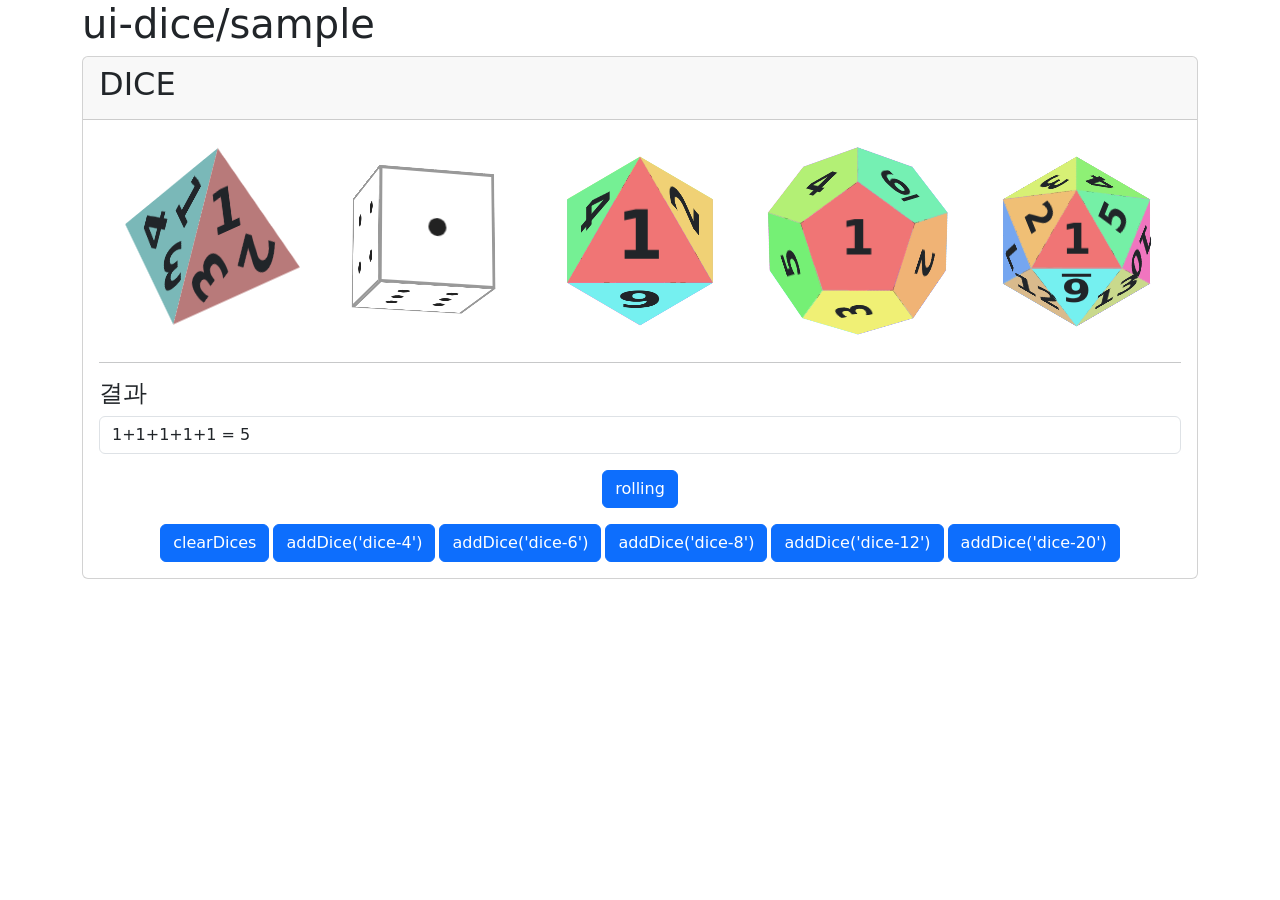
==== sample/index.html @ 6c39844c "sample" ====
<!doctype html>
<html lang="ko" >
<head>
    <title>ui-dice/sample</title>
    <meta charset="utf-8">
    <meta http-equiv="Content-Script-Type" content="text/javascript">
    <meta http-equiv="Content-Style-Type" content="text/css">
    <meta http-equiv="Content-Type" content="text/html; charset=utf-8" />
    <meta http-equiv="X-UA-Compatible" content="IE=edge">
    <link rel="shortcut icon" href="http://www.mins01.com/favicon.ico"> 
    <meta name="viewport" content="width=device-width, initial-scale=1.0" />

    <script src="/js/ForGoogle.js"></script>
    <!-- google analytics -->
    <script>if(window.ForGoogle){ ForGoogle.analytics() }else{ console.log("failure : ForGoogle.analytics()");}</script>
    

    <!-- jquery 관련 -->
    <!-- <script src="https://code.jquery.com/jquery-3.7.1.slim.min.js" integrity="sha256-kmHvs0B+OpCW5GVHUNjv9rOmY0IvSIRcf7zGUDTDQM8=" crossorigin="anonymous"></script> -->

    <!-- 부트스트랩 5.3.x -->
    <link href="https://cdn.jsdelivr.net/npm/bootstrap@5.3.8/dist/css/bootstrap.min.css" rel="stylesheet" integrity="sha384-sRIl4kxILFvY47J16cr9ZwB07vP4J8+LH7qKQnuqkuIAvNWLzeN8tE5YBujZqJLB" crossorigin="anonymous">
    <!-- <script src="https://cdn.jsdelivr.net/npm/bootstrap@5.3.8/dist/js/bootstrap.bundle.min.js" integrity="sha384-FKyoEForCGlyvwx9Hj09JcYn3nv7wiPVlz7YYwJrWVcXK/BmnVDxM+D2scQbITxI" crossorigin="anonymous"></script> -->

    <!-- vue.js -->
    <!-- <script src="https://cdn.jsdelivr.net/npm/vue"></script> -->
    
    <!-- meta og -->
    
    <meta property="og:title" content="ui-dice/sample">
    <meta property="og:description" content="ui-dice/sample">
    <meta property="og:image" content="http://www.mins01.com/img/logo.gif">
    <meta property="og:image:width" content="190">
    <meta property="og:image:height" content="70" />
    <meta property="og:site_name" content="ui-dice/sample" />
    <meta property="og:type" content="website">
    
    <!-- //meta og -->
    <style>
      .dice-container{
        min-height: 100px;
        display: grid;
        gap: 8px;
        justify-items: center;
        --column-number:3; 
        grid-template-columns:  repeat(auto-fit, minmax(150px, 1fr));
      }
      .dice{
        max-width: 300px;
      }
    </style>
    <script>
      function clearDices(){
        const dices = document.querySelectorAll('#diceContainer .dice');
        dices.forEach(dice=>{
          dice.remove();
        })
        showResult();
      }
      function addDice(tagname){
        const el = document.createElement(tagname);
        el.classList = 'dice'
        document.querySelector('#diceContainer').append(el);
        showResult();
        const dices = document.querySelectorAll('#diceContainer .dice');
        const diceContainer = document.querySelector('#diceContainer');
        diceContainer.style.setProperty('--column-number',Math.floor(dices.length))
      }
      function rollong(){
        const dices = document.querySelectorAll('#diceContainer .dice');
        const btnRolling = document.getElementById('btnRolling');
        btnRolling.disabled = true;
        clearResult();
        dices.forEach(dice => {
          dice.startRolling()
        })
        const tm = setInterval(()=>{
          showResult()
        },100)
        setTimeout(()=>{
          dices.forEach(dice => {
            dice.stopRolling()
          })
          clearInterval(tm);
          clearResult();
          
          setTimeout(()=>{
            
            showResult()
            btnRolling.disabled = false;

          },2000)
        },1000)

      }
      function showResult(){
        const dices = document.querySelectorAll('#diceContainer .dice');
        const values = [...dices].map(dice => parseInt(dice.value,10));
        console.log(values);
        const resultText = document.getElementById('resultText');
        const sum = values.reduce((total, value) => total + value, 0);

        resultText.value = values.join('+')+' = '+sum
      }
      function clearResult(){
        const resultText = document.getElementById('resultText');
        resultText.value = ''
      }
    </script>



    <script type="module">
      import Dice4Element from "../dice-4/Dice4Element.js";
      Dice4Element.define('dice-4');
      import Dice6Element from "../dice-6/Dice6Element.js";
      Dice6Element.define('dice-6');
      import Dice8Element from "../dice-8/Dice8Element.js";
      Dice8Element.define('dice-8');
      import Dice12Element from "../dice-12/Dice12Element.js";
      Dice12Element.define('dice-12');
      import Dice20Element from "../dice-20/Dice20Element.js";
      Dice20Element.define('dice-20');
      showResult()
    </script>


</head>
<body>
    <div class="container">
      <h1>ui-dice/sample</h1>
      <!-- Hover added -->
      <div class="card">
        <div class="card-header">
          <h2>DICE</h2>
        </div>
        <div class="card-body">
          <div class="dice-container"  id="diceContainer">
            <dice-4 class="dice"></dice-4>
            <dice-6 class="dice"></dice-6>
            <dice-8 class="dice"></dice-8>
            <dice-12 class="dice"></dice-12>
            <dice-20 class="dice"></dice-20>
          </div>
          <hr>
          <h4>결과</h4>
          <div class="d-flex gap-1">
            <input type="text" class="form-control" id="resultText">
          </div>
          <div class="d-flex gap-1 mt-3 justify-content-center">
            <button class="btn btn-primary" type="button" id="btnRolling" onclick="rollong();">rolling</button>
          </div>
          <div class="d-flex flex-wrap gap-1 mt-3 justify-content-center">
            <button class="btn btn-primary" type="button" onclick="clearDices()">clearDices</button>
            <button class="btn btn-primary" type="button" onclick="addDice('dice-4')">addDice('dice-4')</button>
            <button class="btn btn-primary" type="button" onclick="addDice('dice-6')">addDice('dice-6')</button>
            <button class="btn btn-primary" type="button" onclick="addDice('dice-8')">addDice('dice-8')</button>
            <button class="btn btn-primary" type="button" onclick="addDice('dice-12')">addDice('dice-12')</button>
            <button class="btn btn-primary" type="button" onclick="addDice('dice-20')">addDice('dice-20')</button>
          </div>

          
        </div>
      </div>
      
      
    </div>
</body>
</html>
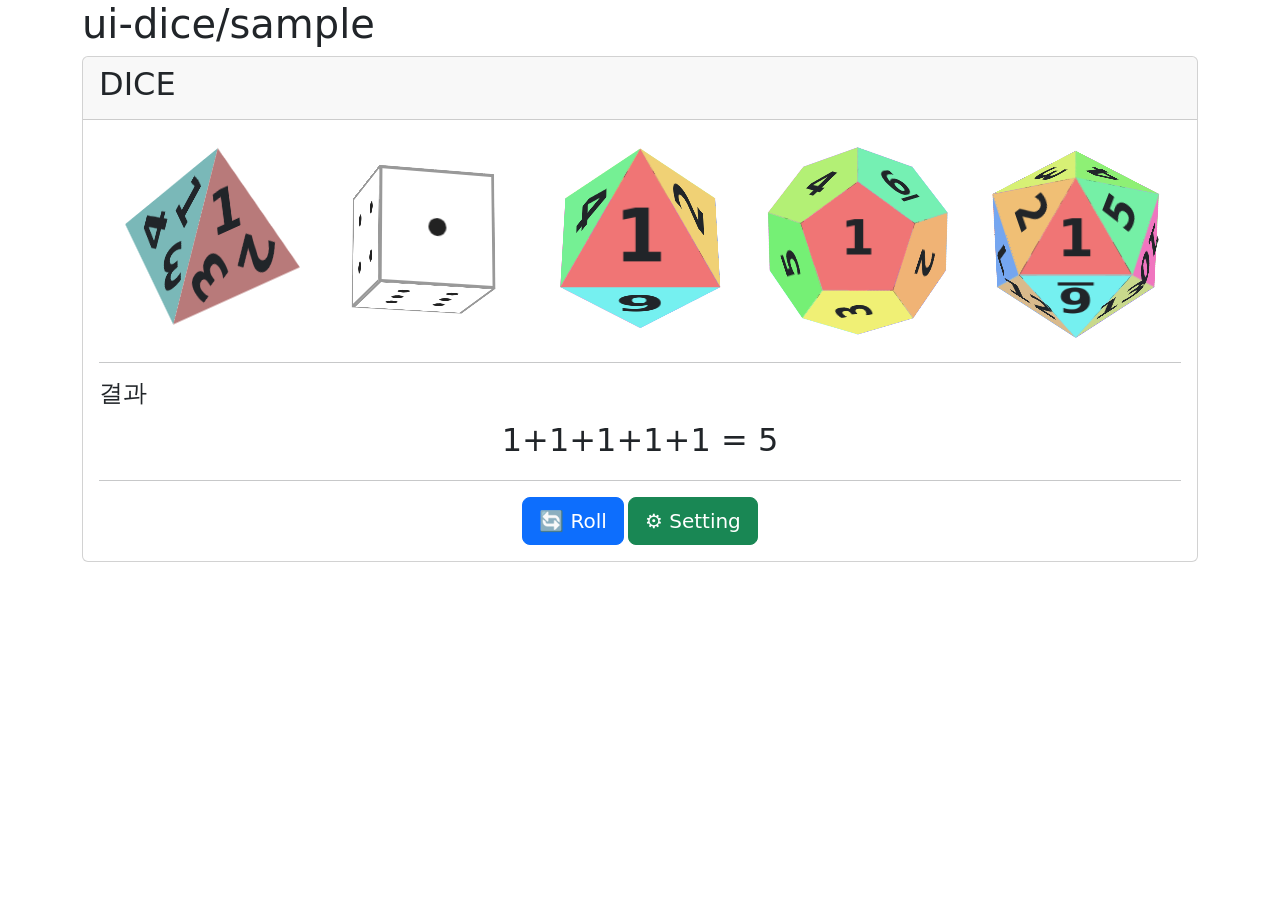
==== commit 9fab23b7: "샘플 UI 변경" ====
--- a/sample/index.html
+++ b/sample/index.html
@@ -21,7 +21,7 @@
 
     <!-- 부트스트랩 5.3.x -->
     <link href="https://cdn.jsdelivr.net/npm/bootstrap@5.3.8/dist/css/bootstrap.min.css" rel="stylesheet" integrity="sha384-sRIl4kxILFvY47J16cr9ZwB07vP4J8+LH7qKQnuqkuIAvNWLzeN8tE5YBujZqJLB" crossorigin="anonymous">
-    <!-- <script src="https://cdn.jsdelivr.net/npm/bootstrap@5.3.8/dist/js/bootstrap.bundle.min.js" integrity="sha384-FKyoEForCGlyvwx9Hj09JcYn3nv7wiPVlz7YYwJrWVcXK/BmnVDxM+D2scQbITxI" crossorigin="anonymous"></script> -->
+    <script src="https://cdn.jsdelivr.net/npm/bootstrap@5.3.8/dist/js/bootstrap.bundle.min.js" integrity="sha384-FKyoEForCGlyvwx9Hj09JcYn3nv7wiPVlz7YYwJrWVcXK/BmnVDxM+D2scQbITxI" crossorigin="anonymous"></script>
 
     <!-- vue.js -->
     <!-- <script src="https://cdn.jsdelivr.net/npm/vue"></script> -->
@@ -67,10 +67,10 @@
         const diceContainer = document.querySelector('#diceContainer');
         diceContainer.style.setProperty('--column-number',Math.floor(dices.length))
       }
-      function rollong(){
-        const dices = document.querySelectorAll('#diceContainer .dice');
-        const btnRolling = document.getElementById('btnRolling');
-        btnRolling.disabled = true;
+      function roll(){
+        const dices = document.querySelectorAll('#diceContainer .dice');
+        const btnRoll = document.getElementById('btnRoll');
+        btnRoll.disabled = true;
         clearResult();
         dices.forEach(dice => {
           dice.startRolling()
@@ -88,7 +88,7 @@
           setTimeout(()=>{
             
             showResult()
-            btnRolling.disabled = false;
+            btnRoll.disabled = false;
 
           },2000)
         },1000)
@@ -145,26 +145,61 @@
           </div>
           <hr>
           <h4>결과</h4>
-          <div class="d-flex gap-1">
-            <input type="text" class="form-control" id="resultText">
-          </div>
+          <div class="d-flex gap-1"  style="min-height: 3em;">
+            <output id="resultText" class="rounded text-center w-100 fs-2"></output>
+          </div>
+          <hr>
           <div class="d-flex gap-1 mt-3 justify-content-center">
-            <button class="btn btn-primary" type="button" id="btnRolling" onclick="rollong();">rolling</button>
-          </div>
-          <div class="d-flex flex-wrap gap-1 mt-3 justify-content-center">
-            <button class="btn btn-primary" type="button" onclick="clearDices()">clearDices</button>
-            <button class="btn btn-primary" type="button" onclick="addDice('dice-4')">addDice('dice-4')</button>
-            <button class="btn btn-primary" type="button" onclick="addDice('dice-6')">addDice('dice-6')</button>
-            <button class="btn btn-primary" type="button" onclick="addDice('dice-8')">addDice('dice-8')</button>
-            <button class="btn btn-primary" type="button" onclick="addDice('dice-12')">addDice('dice-12')</button>
-            <button class="btn btn-primary" type="button" onclick="addDice('dice-20')">addDice('dice-20')</button>
-          </div>
-
+            <button class="btn btn-primary  btn-lg" type="button" id="btnRoll" onclick="roll();">🔄 Roll</button>
+            <button  type="button" class="btn btn-success btn-lg" data-bs-toggle="modal" data-bs-target="#modalSetting">⚙️ Setting</button>
+          </div>
+          
           
         </div>
       </div>
       
       
     </div>
+
+
+
+    
+    <!-- Modal Body -->
+    <!-- if you want to close by clicking outside the modal, delete the last endpoint:data-bs-backdrop and data-bs-keyboard -->
+    <div class="modal fade" id="modalSetting" tabindex="-1" data-bs-backdrop="static" data-bs-keyboard="false"  role="dialog" aria-labelledby="modalTitleId" aria-hidden="true" >
+      <div class="modal-dialog modal-dialog-scrollable modal-dialog-centered modal-sm" role="document">
+        <div class="modal-content">
+          <div class="modal-header">
+            <h5 class="modal-title" id="modalTitleId">
+              ⚙️ Setting
+            </h5>
+            <button type="button" class="btn-close" data-bs-dismiss="modal" aria-label="Close"></button>
+          </div>
+          <div class="modal-body">
+            <div class="d-flex flex-column flex-wrap gap-1 mt-3 justify-content-center">
+            <button class="btn btn-warning" type="button" onclick="clearDices()">clearDices</button>
+            <button class="btn btn-success" type="button" onclick="addDice('dice-4')">addDice('dice-4')</button>
+            <button class="btn btn-success" type="button" onclick="addDice('dice-6')">addDice('dice-6')</button>
+            <button class="btn btn-success" type="button" onclick="addDice('dice-8')">addDice('dice-8')</button>
+            <button class="btn btn-success" type="button" onclick="addDice('dice-12')">addDice('dice-12')</button>
+            <button class="btn btn-success" type="button" onclick="addDice('dice-20')">addDice('dice-20')</button>
+          </div>
+
+          </div>
+          <div class="modal-footer">
+            <button type="button" class="btn btn-secondary" data-bs-dismiss="modal" > Close </button>
+          </div>
+        </div>
+      </div>
+    </div>
+    
+    <!-- Optional: Place to the bottom of scripts -->
+    <script>
+      const myModal = new bootstrap.Modal(
+        document.getElementById("modalId"),
+        options,
+      );
+    </script>
+    
 </body>
 </html>
